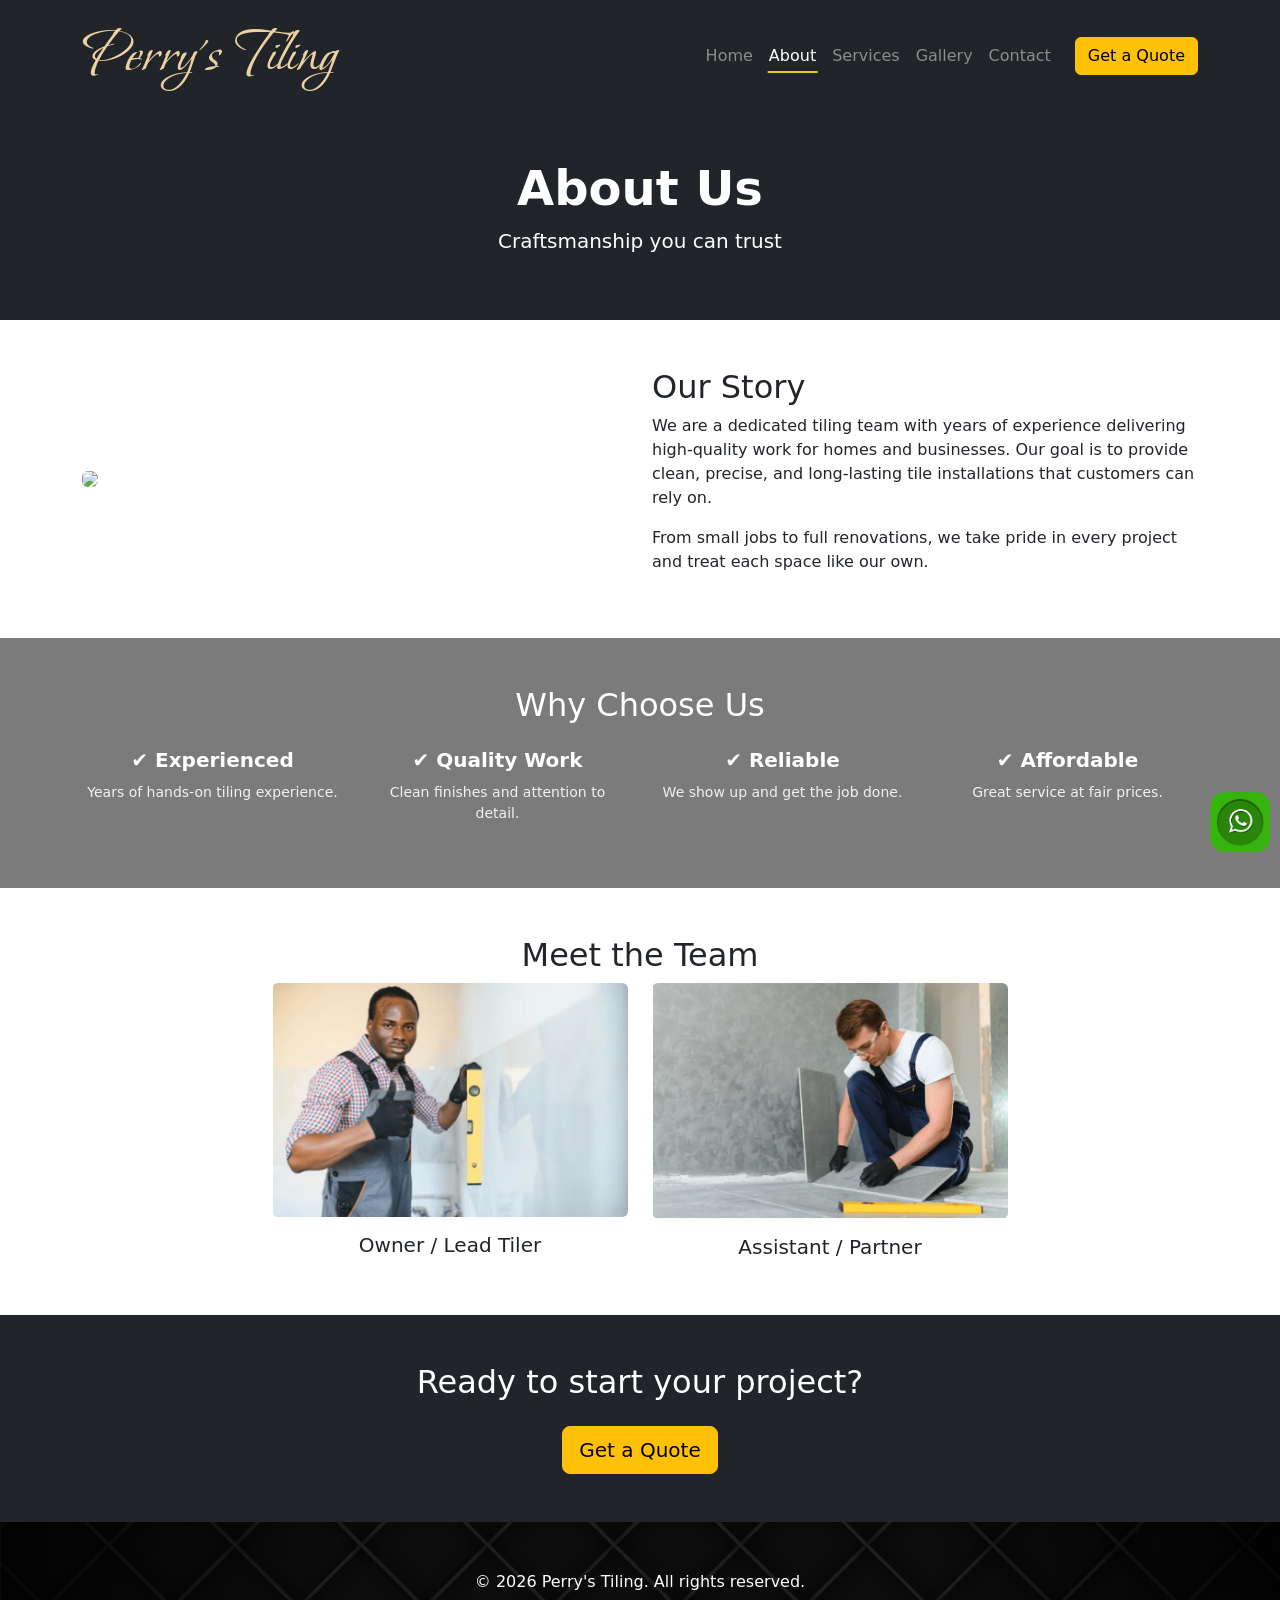
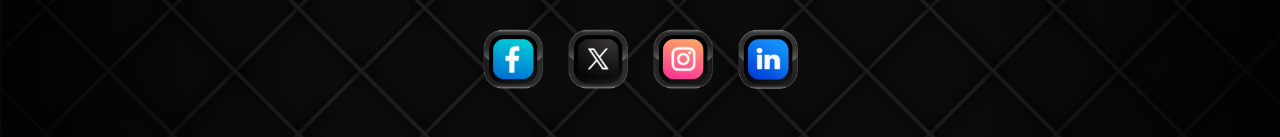
==== about.html @ 27e68f6c "fixing the social media links" ====
<!DOCTYPE html>
<html lang="en">

<head>
  <meta charset="UTF-8">
  <meta name="viewport" content="width=device-width, initial-scale=1.0">
  <title>About - Perry's Tiling</title>


  <link rel="icon" href="pictures/mediterranean-tiles-background.png" type="image/png">

  <!-- Bootstrap CSS -->
  <link href="https://cdn.jsdelivr.net/npm/bootstrap@5.3.0/dist/css/bootstrap.min.css" rel="stylesheet">

  <!-- Custom CSS -->
  <link rel="stylesheet" href="main.css">
</head>

<body>

  <!-- 🔹 NAVBAR -->
  <nav class="navbar navbar-expand-lg navbar-dark bg-dark sticky-top">
    <div class="container">
      <a class="logo" href="index.html">Perry's Tiling</a>

      <button class="navbar-toggler" data-bs-toggle="collapse" data-bs-target="#navMenu">
        <span class="navbar-toggler-icon"></span>
      </button>

      <div class="collapse navbar-collapse" id="navMenu">
        <ul class="navbar-nav ms-auto">
          <li class="nav-item"><a class="nav-link" href="index.html">Home</a></li>
          <li class="nav-item"><a class="nav-link active" href="about.html">About</a></li>
          <li class="nav-item"><a class="nav-link" href="services.html">Services</a></li>
          <li class="nav-item"><a class="nav-link" href="gallery.html">Gallery</a></li>
          <li class="nav-item"><a class="nav-link" href="contact.html">Contact</a></li>
        </ul>
        <a href="contact.html" class="hide-quote btn btn-warning ms-3">Get a Quote</a>
      </div>
    </div>
  </nav>


  <!-- 🔹 HEADER -->
  <section class="bg-dark text-white text-center p-5">
    <div class="container">
      <h1 class="display-5 fw-bold">About Us</h1>
      <p class="lead">Craftsmanship you can trust</p>
    </div>
  </section>

  <!-- 🔹 COMPANY STORY -->
  <section class="py-5">
    <div class="container">
      <div class="row align-items-center">

        <div class="col-md-6">
          <img
            src="pictures\portrait-couple-doing-exercise-together-watching-video-tutorial-laptop-while-staying-home-sport-concept-new-normal-lifestyle-concept.jpg"
            class="img-fluid rounded">
        </div>

        <div class="col-md-6">
          <h2>Our Story</h2>
          <p>
            We are a dedicated tiling team with years of experience delivering high-quality work for homes and
            businesses.
            Our goal is to provide clean, precise, and long-lasting tile installations that customers can rely on.
          </p>
          <p>
            From small jobs to full renovations, we take pride in every project and treat each space like our own.
          </p>
        </div>

      </div>
    </div>
  </section>

  <!-- 🔹 WHY CHOOSE US -->
  <section class="why-choose-us py-5">
    <div class="container text-center">
      <h2 class="mb-4">Why Choose Us</h2>

      <div class="row">
        <div class="col-md-3">
          <h5>✔ Experienced</h5>
          <p>Years of hands-on tiling experience.</p>
        </div>

        <div class="col-md-3">
          <h5>✔ Quality Work</h5>
          <p>Clean finishes and attention to detail.</p>
        </div>

        <div class="col-md-3">
          <h5>✔ Reliable</h5>
          <p>We show up and get the job done.</p>
        </div>

        <div class="col-md-3">
          <h5>✔ Affordable</h5>
          <p>Great service at fair prices.</p>
        </div>
      </div>
    </div>
  </section>

  <!-- 🔹 TEAM -->
  <section class="py-5">
    <div class="container text-center">
      <h2>Meet the Team</h2>

      <div class="row justify-content-center">
        <div class="col-md-4">
          <img src="pictures/owner.png" class="img-fluid rounded mb-3">
          <h5>Owner / Lead Tiler</h5>
        </div>

        <div class="col-md-4">
          <img src="pictures/helper.png" class="img-fluid rounded mb-3">
          <h5>Assistant / Partner</h5>
        </div>
      </div>
    </div>
  </section>

  <!-- 🔹 CTA -->
  <section class="bg-dark text-white text-center p-5">
    <h2>Ready to start your project?</h2>
    <a href="contact.html" class="btn btn-warning btn-lg mt-3">Get a Quote</a>
  </section>

  <!-- 🔹 FOOTER -->
  <footer class="bg-black text-white text-center py-5">
    <p>&copy; 2026 Perry's Tiling. All rights reserved.</p>
    <div class="whatsapp-btn">
      <div class="hover-panel">
        <span class="label">Chat with us</span>
      </div>
      <img src="pictures/whatsApp2.png" alt="whatsApp" class="whatsApp-logo">
    </div>
    <div class="flex-social-media-icons">
      <a class="fb-logo" href="">
        <img class="fb-logo" src="pictures/FaceBooK.png" alt="Facebook">
      </a>
      <a class="gram-logo" href="">
        <img class="x-logo" src="pictures/xx.png" alt="x">
      </a>
      <a class="gram-logo"href="">
        <img class="gram-logo" src="pictures/insta-gram.png" alt="Instagram">
      </a>
      <a class="indeed-logo" href="">
        <img class="indeed-logo" src="pictures/indeed.png" alt="Indeed">
      </a>
      <a class="whatsApp-float" href="https://wa.me/18768173377" target="_blank" class="whatsapp-btn">
        <img class="whatsApp-float" src="pictures/whatsApppp.png" alt="whatsApp">
      </a>
    </div>
  </footer>

  <!-- Bootstrap JS -->
  <script src="https://cdn.jsdelivr.net/npm/bootstrap@5.3.0/dist/js/bootstrap.bundle.min.js"></script>

  <!-- Custom JS -->
  <script src="js/main.js"></script>


</body>

</html>
---- main.css ----
@font-face {
  font-family: 'MyFontLogo';
  src: url('fonts/Bonheur_Royale/BonheurRoyale-Regular.ttf') format('truetype');
  font-weight: normal;
  font-style: normal;
}

@font-face {
  font-family: 'MyFont';
  src: url('fonts/FontName-Bold.ttf') format('truetype');
  font-weight: bold;
  font-style: normal;
}

@font-face {
  font-family: 'MyFont';
  src: url('fonts/FontName-Italic.ttf') format('truetype');
  font-weight: normal;
  font-style: italic;
}

@font-face {
  font-family: 'MyFont';
  src: url('fonts/FontName-BoldItalic.ttf') format('truetype');
  font-weight: bold;
  font-style: italic;
}






html {
  scroll-behavior: smooth;
}

.section {
  opacity: 0;
  transform: translateY(30px);
  transition: all 0.6s ease;
}

.section.show {
  opacity: 1;
  transform: translateY(0);
}

/* NAV LINKS */
.nav-link {
  position: relative;
  text-decoration: none;
  color: #8c8c8c;
  padding: 5px 0;
  display: inline-block;
  /* important */
}


.logo {
  font-family: 'MyFontLogo';
  font-size: 4rem;
  /* font-weight: bold; */
  color: #ecd2a3;
  text-decoration: none;

}

.nav-link::after {
  content: "";
  position: absolute;
  left: 50%;
  bottom: 0;
  width: 0;
  height: 2px;
  background-color: #edc900;
  transform: translateX(-50%);
  transition: width 0.3s ease;
}

/* Hover + active */
.nav-link:hover::after,
.nav-link.active::after {
  width: 80%;
}


/* HOME SECTION */
.hero {
  position: relative;
  height: 100vh;
  overflow: hidden;
  background-size: cover;
  background-position: center;
  transition: background-image 1s ease-in-out, transform 2.5s ease;
}

/* Desktop first - show desktop button by default */
.mobile-only {
  display: none;
}

.desk-top-only {  /* watch the spelling: desk-top vs desktop */
  display: none;
}
/* Text */
.hero-content {
  position: absolute;
  top: 50%;
  left: 50%;
  transform: translate(-50%, -50%);
  color: white;
  font-size: 2.5rem;
  text-align: center;
  z-index: 2;
}

/* Shadow / light sweep */
.hero-overlay {
  position: absolute;
  width: 250%;
  height: 100%;
  top: 0;
  left: -150%;
  z-index: 1;
  background: linear-gradient(120deg,
      rgb(0, 0, 0) 0%,
      rgb(0, 0, 0) 25%,
      rgba(255, 255, 255, 0.376) 45%,
      rgba(255, 255, 255, 0) 50%,
      /* 🔥 brightest point */
      rgba(255, 255, 255, 0.399) 55%,
      rgb(0, 0, 0) 75%,
      rgb(0, 0, 0) 100%);

  animation: flashlightSweep 12s linear infinite;
}

@keyframes flashlightSweep {
  0% {
    left: -150%;
  }

  100% {
    left: 100%;
  }
}

.card-img-top {
  height: 250px;
  object-fit: cover;
}

.card-img-bottom {
  width: 100%;
  height: 278px;
}


.card {
  border: none;
  transition: transform 0.3s ease, box-shadow 0.3s ease;
}





/* ABOUT SECTION */
.why-choose-us {
  position: relative;
  background-image: url("pictures/close-up-marble-textured-tiles.jpg");
  background-repeat: repeat;
  background-size: 500px;
  /* adjust based on your tile */
  background-position: center;
  padding: 80px 0;
}

.why-choose-us::before {
  content: "";
  position: absolute;
  inset: 0;
  background: rgba(0, 0, 0, 0.517);
  /* dark overlay */
}

.why-choose-us .container {
  position: relative;
  z-index: 1;
  color: white;
}

.why-choose-us h5 {
  margin-bottom: 10px;
  font-weight: 600;
}

.why-choose-us p {
  font-size: 14px;
  opacity: 0.9;
}

.why-choose-us .col-md-3 {
  transition: transform 0.3s ease;
}

.why-choose-us .col-md-3:hover {
  transform: translateY(-5px);
}


/* SERVICE SECTION */

.bathroom-tiling1 {
  width: 100%;
  height: 450px;
  object-fit: cover;
}

.process-section {
  position: relative;
  background-image: url("pictures/architectural-blueprints.jpg");
  background-size: cover;
  background-position: center;
  background-repeat: no-repeat;
  color: white;
}

/* Overlay for readability */
.process-section::before {
  content: "";
  position: absolute;
  inset: 0;
  background: rgba(0, 0, 50, 0.531);
  /* deep blueprint blue */
}

/* Keep content above overlay */
.process-section .container {
  position: relative;
  z-index: 1;
}

.process-section h5 {
  font-weight: bold;
  margin-bottom: 10px;
}

.process-section p {
  font-size: 14px;
  opacity: 0.9;
}


.process-section .col-md-3 {
  border-right: 1px solid rgba(255, 255, 255, 0.2);
}

.process-section .col-md-3:last-child {
  border-right: none;
}



/* Gallery Section */

.gallery-img{
  cursor: pointer;
  transition: transform 0.3s ease;
  width: 100%;
  aspect-ratio: 1 / 1;
  overflow: hidden;
  position: relative;
  border-radius: 8px;
  height: 350px;
  object-fit: cover;
}

.gallery-img:hover {
  transform: scale(1.05);
}


.modal-body {
  padding: 20px;
}


#lightboxImage {
  transition: transform 0.3s ease;
}

#lightboxImage:hover {
  transform: scale(1.02);
}


/* Fix modal width */
.modal-dialog {
  max-width: 800px;
  /* you can adjust: 700px, 900px, etc */
  /* max-height: 400px; */
}

/* Fix modal height and center content */
.modal-body {
  height: 500px;/* fixed height */
  width: 100%;
  display: flex;
  flex-direction: column;
  justify-content: center;
  align-items: center;
  padding: 30px;
}
.modal-img{
  max-width: 100%;
  max-height: 70vh;
  object-fit: contain;
}
.caption{
  margin-top: 12px;
  text-align: center;
  max-width: 100%;
}
/* Make image fit inside without breaking */
#lightboxImage {
  max-width: 100%;
  max-height: 100%;
  object-fit: contain;
}



.kitchen-1 {
  width: 100%;
  height: 450px;
  object-fit: cover;
}

.stairs {
  width: 100%;
  height: 450px;
  object-fit: cover;
}

.tile-stairs2 {
  width: 100%;
  height: 450px;
  object-fit: cover;
}

.tile-design {
  width: 100%;
  height: 450px;
  object-fit: cover;
}

.repair-floor {
  width: 100%;
  height: 450px;
  object-fit: cover;
}

.kitchen6 {
  width: 100%;
  height: 450px;
  object-fit: cover;
}

.bathroom6 {
  width: 100%;
  height: 350px;
  object-fit: cover;
}

.floor-tiling {
  width: 100%;
  height: 350px;
  object-fit: cover;
}


/* CONTACT SECTION */
.hide-on-contact{
  visibility: hidden;
}


.popup {
    position: fixed;
    top: 0; left: 0;
    width: 100%; height: 100%;
    background: rgba(0,0,0,0.5);
    display: flex;
    align-items: center;
    justify-content: center;
    z-index: 1050;
}
.popup.hidden {
    display: none;
}
.popup-content {
    background: white;
    padding: 30px;
    border-radius: 8px;
    text-align: center;
    max-width: 400px;
    box-shadow: 0 5px 15px rgba(0,0,0,0.3);

}

/* Overlay background */
.popup {
    position: fixed;
    top: 0;
    left: 0;
    width: 100%;
    height: 100%;
    background: rgba(0, 0, 0, 0.5);
    display: flex;
    align-items: center;
    justify-content: center;
    z-index: 1050;
    opacity: 1;
    transition: opacity 0.15s linear;
}

.popup.hidden {
    display: none;
    opacity: 0;
}

/* The actual popup box */
.popup-content {
    background: #fff;
    border-radius: 0.5rem;
    box-shadow: 0 0.5rem 1rem rgba(0, 0, 0, 0.15);
    width: 100%;
    max-width: 500px;
    margin: 1rem;
    padding: 0;
    transform: scale(1);
    transition: transform 0.15s ease-out;
    border: 1px solid rgba(0, 0, 0, 0.175);
}

/* Header area */
.popup-content h4 {
    color: #198754; /* Bootstrap success green */
    font-size: 1.5rem;
    font-weight: 500;
    padding: 1.5rem 1.5rem 0.5rem;
    margin: 0;
    border-bottom: 1px solid #dee2e6;
}

/* Body text */
.popup-content p {
    padding: 1rem 1.5rem;
    margin: 0;
    color: #212529;
    font-size: 1rem;
    line-height: 1.5;
}

/* Footer with button */
.popup-content button {
    margin: 0 1.5rem 1.5rem;
    padding: 0.5rem 1rem;
    font-size: 1rem;
    border-radius: 0.375rem;
    border: none;
    background-color: #198754;
    color: white;
    cursor: pointer;
    transition: background-color 0.15s ease-in-out;
}

.popup-content button:hover {
    background-color: #157347;
}

.popup-content button:focus {
    outline: 0;
    box-shadow: 0 0 0 0.25rem rgba(25, 135, 84, 0.25);
}

/* Success icon - optional but nice */
.popup-content h4::before {
    content: "✓";
    display: inline-block;
    width: 32px;
    height: 32px;
    background: #198754;
    color: white;
    border-radius: 50%;
    text-align: center;
    line-height: 32px;
    margin-right: 0.75rem;
    font-size: 1.25rem;
}

/* Mobile tweaks */
@media (max-width: 576px) {
    .popup-content {
        margin: 0.5rem;
    }
    .popup-content h4 {
        font-size: 1.25rem;
    }
}




/* SOCIAL MEDIA ICONS */
.fb-logo {
  width: 70px;
  margin-top: 10px;
}

.gram-logo {
  width: 70px;
  margin-top: 10px;
}


.x-logo {
  width: 70px;
  margin-top: 10px;
}

.indeed-logo {
  width: 70px;
  margin-top: 10px;
}

.whatsApp-float {
  width: 70px;
  margin-top: 10px;
  display: none;
}

.flex-social-media-icons {
  display: flex;
  justify-content: center;
  gap: 50px;
}

/* NAV LINKS */
/* About Section with Parallax Effect */

.about-parallax {
  background-image: url('pictures/bathromm6.png');
  min-height: 400px;

  background-attachment: fixed;
  /* parallax */
  background-position: center;
  background-repeat: no-repeat;
  background-size: cover;

  display: flex;
  align-items: center;
  justify-content: center;
}

.about-parallax .content {
  background: rgba(0, 0, 0, 0.5);
  padding: 40px;
  border-radius: 10px;
  color: white;
}

.btn-dark {
  background-color: #c9a34e;
  border: none;
}

.btn-dark:hover {
  background-color: #a8832f;
}






/* FOOTER SESSION */

footer {
  position: relative;
  background: url('pictures/tile-background.jpg') center/cover no-repeat;
  overflow: hidden;
}

/* Dark overlay for readability */
footer::before {
  content: "";
  position: absolute;
  inset: 0;
  background: rgba(0, 0, 0, 0.577);
}

/* Keep your content above the overlay */
footer>* {
  position: relative;
  z-index: 2;
}


footer p {
  margin-bottom: 15px;
}

.flex-social-media-icons {
  margin-top: 15px;
  gap: 15px;
  display: flex;
  justify-content: center;
}

.flex-social-media-icons img {
  width: 60px;
  transition: transform 0.3s ease, opacity 0.3s ease;
  cursor: pointer;
}

.flex-social-media-icons img:hover {
  transform: scale(1.1);
  opacity: 0.8;
}


/* WHATSAPP BUTTON */
.whatsapp-btn {
  position: fixed;
  right: 0px;
  bottom: 53px;
  height: 60px;
  /* match your image height */
  display: flex;
  align-items: center;
  cursor: pointer;
  z-index: 99999;
  padding: 0 10px;
  border: 60px;
}


/* Image */
.whatsApp-logo {
  height: 100%;
  width: auto;
  display: block;
  position: relative;
  z-index: 2;
}

.whatsApp-logo {
  width: 60px;
  margin-top: 10px;
}

/* Expanding panel */
.hover-panel {
  position: absolute;
  right: 12px;
  top: 5px;
  height: 100%;
  width: 0;
  background: #36b30d;
  border-radius: 15px 0 0 15px;
  /* curve on LEFT */
  display: flex;
  align-items: center;
  justify-content: center;
  overflow: hidden;
  transition: width 0.4s ease;
  z-index: 1;
}

/* Text */
.label {
  color: white;
  white-space: nowrap;
  opacity: 0;
  transform: translateX(10px);
  transition: all 0.3s ease;
}

/* Hover effect */
.whatsapp-btn:hover .hover-panel {
  width: 220px;
}

.whatsapp-btn:hover .label {
  opacity: 1;
  transform: translateX(0);
}



@media (max-width: 991px) {
.hide-quote {
  visibility: hidden;
}
  .desk-top-only {
    display: none; /* hide the nav button */
  }
  
  .mobile-only {
    display: inline-block; /* show the hero button */
    margin-top: 1.5rem;
    width: 150px; /* full width looks better on mobile */
  }
}



@media (max-width: 827px) {
  .whatsapp-btn {
  display: none;
  }

.whatsApp-float {
  display: block;
  display: flex;
  justify-content: center;
  align-items: center;

}
}
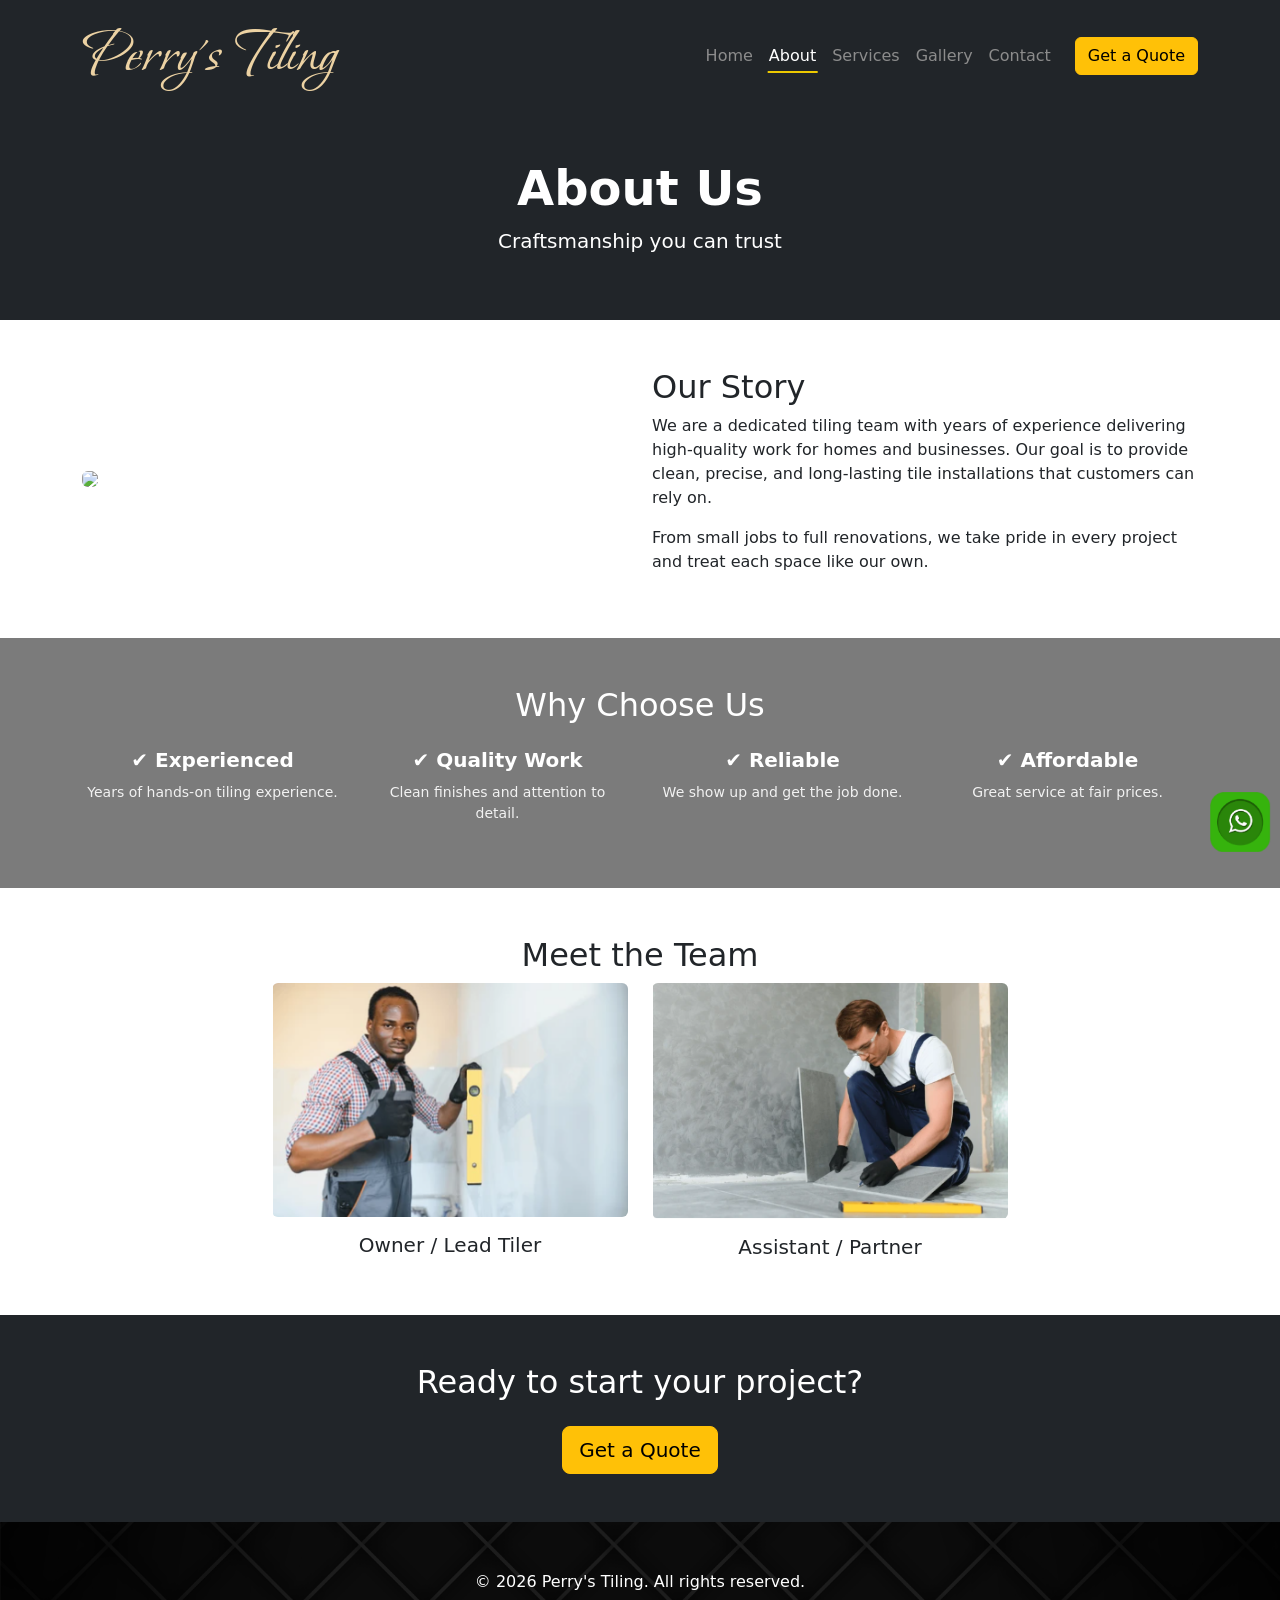
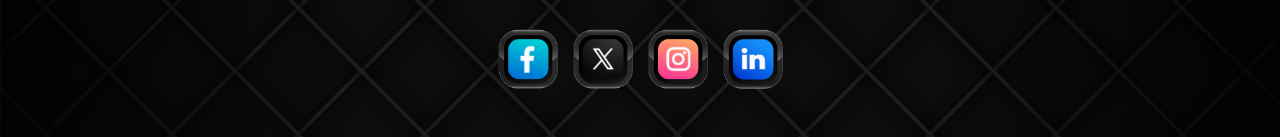
==== commit ae48bc36: "fix buttons" ====
--- a/about.html
+++ b/about.html
@@ -133,12 +133,14 @@
   <!-- 🔹 FOOTER -->
   <footer class="bg-black text-white text-center py-5">
     <p>&copy; 2026 Perry's Tiling. All rights reserved.</p>
-    <div class="whatsapp-btn">
-      <div class="hover-panel">
-        <span class="label">Chat with us</span>
-      </div>
-      <img src="pictures/whatsApp2.png" alt="whatsApp" class="whatsApp-logo">
-    </div>
+  <a href="https://wa.me/18768173377?text=Hi%20Perrys%20Tiling" 
+   target="_blank" 
+   class="whatsapp-btn">
+  <div class="hover-panel">
+    <span class="label">Chat with us</span>
+  </div>
+  <img src="pictures/whatsApp2.png" alt="whatsApp" class="whatsApp-logo">
+</a>
     <div class="flex-social-media-icons">
       <a class="fb-logo" href="">
         <img class="fb-logo" src="pictures/FaceBooK.png" alt="Facebook">
--- a/main.css
+++ b/main.css
@@ -616,13 +616,14 @@
 
 .flex-social-media-icons {
   margin-top: 15px;
-  gap: 15px;
+  gap: 5px;
   display: flex;
   justify-content: center;
 }
 
 .flex-social-media-icons img {
   width: 60px;
+  height: 60px;
   transition: transform 0.3s ease, opacity 0.3s ease;
   cursor: pointer;
 }
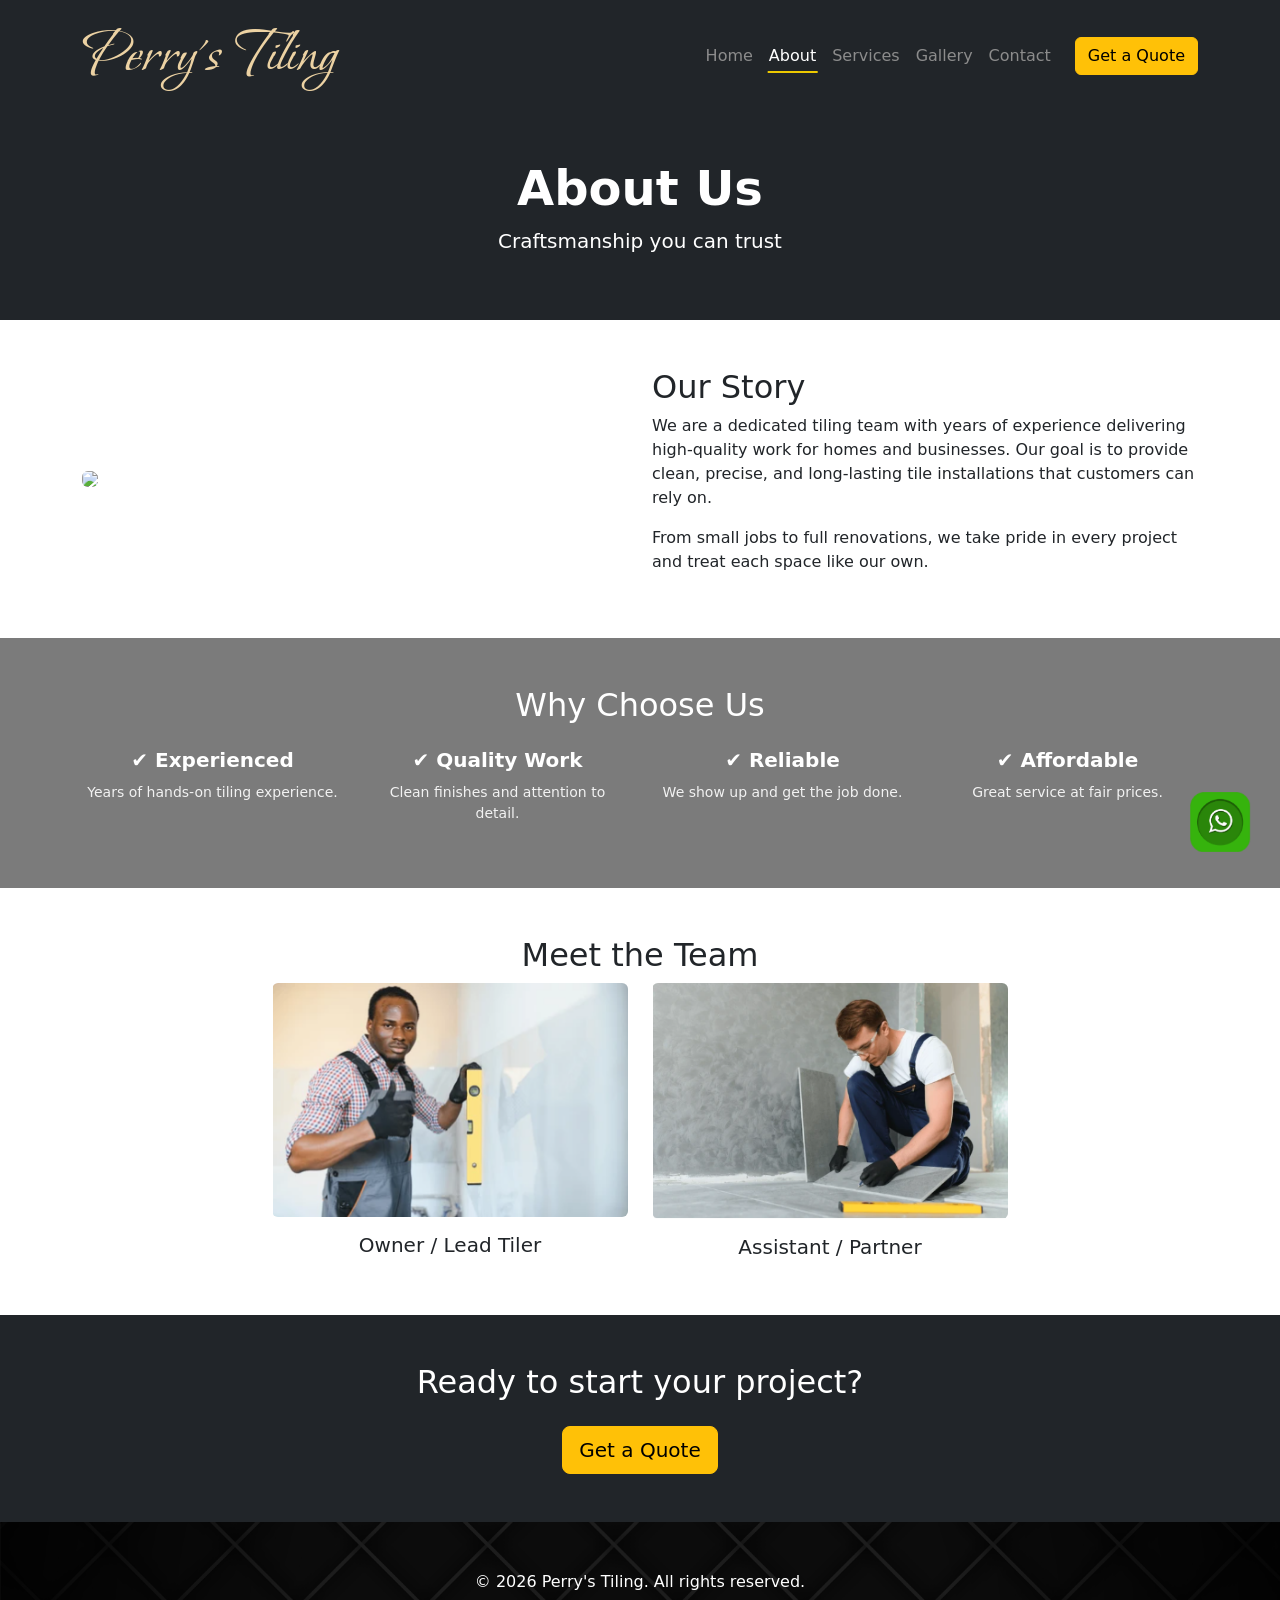
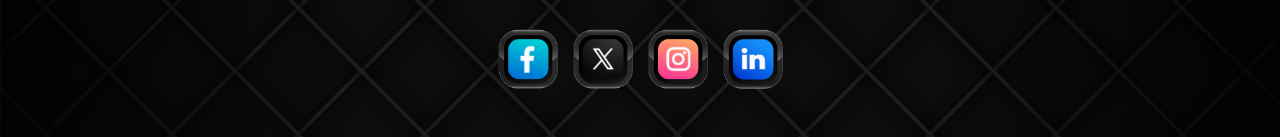
==== commit 3c2535dc: "all done now" ====
--- a/about.html
+++ b/about.html
@@ -46,6 +46,8 @@
     <div class="container">
       <h1 class="display-5 fw-bold">About Us</h1>
       <p class="lead">Craftsmanship you can trust</p>
+        <a href="contact.html" class="desk-top-only btn btn-warning btn-lg">Get a Quote</a>
+      <a href="contact.html" class="mobile-only btn btn-warning btn-lg">Get a Quote</a>
     </div>
   </section>
 
--- a/main.css
+++ b/main.css
@@ -100,9 +100,11 @@
   display: none;
 }
 
-.desk-top-only {  /* watch the spelling: desk-top vs desktop */
+.desk-top-only {
+  /* watch the spelling: desk-top vs desktop */
   display: none;
 }
+
 /* Text */
 .hero-content {
   position: absolute;
@@ -265,7 +267,7 @@
 
 /* Gallery Section */
 
-.gallery-img{
+.gallery-img {
   cursor: pointer;
   transition: transform 0.3s ease;
   width: 100%;
@@ -305,7 +307,8 @@
 
 /* Fix modal height and center content */
 .modal-body {
-  height: 500px;/* fixed height */
+  height: 500px;
+  /* fixed height */
   width: 100%;
   display: flex;
   flex-direction: column;
@@ -313,16 +316,19 @@
   align-items: center;
   padding: 30px;
 }
-.modal-img{
+
+.modal-img {
   max-width: 100%;
   max-height: 70vh;
   object-fit: contain;
 }
-.caption{
+
+.caption {
   margin-top: 12px;
   text-align: center;
   max-width: 100%;
 }
+
 /* Make image fit inside without breaking */
 #lightboxImage {
   max-width: 100%;
@@ -382,133 +388,139 @@
 
 
 /* CONTACT SECTION */
-.hide-on-contact{
+.hide-on-contact {
   visibility: hidden;
 }
 
 
 .popup {
-    position: fixed;
-    top: 0; left: 0;
-    width: 100%; height: 100%;
-    background: rgba(0,0,0,0.5);
-    display: flex;
-    align-items: center;
-    justify-content: center;
-    z-index: 1050;
-}
+  position: fixed;
+  top: 0;
+  left: 0;
+  width: 100%;
+  height: 100%;
+  background: rgba(0, 0, 0, 0.5);
+  display: flex;
+  align-items: center;
+  justify-content: center;
+  z-index: 1050;
+}
+
 .popup.hidden {
-    display: none;
-}
+  display: none;
+}
+
 .popup-content {
-    background: white;
-    padding: 30px;
-    border-radius: 8px;
-    text-align: center;
-    max-width: 400px;
-    box-shadow: 0 5px 15px rgba(0,0,0,0.3);
+  background: white;
+  padding: 30px;
+  border-radius: 8px;
+  text-align: center;
+  max-width: 400px;
+  box-shadow: 0 5px 15px rgba(0, 0, 0, 0.3);
 
 }
 
 /* Overlay background */
 .popup {
-    position: fixed;
-    top: 0;
-    left: 0;
-    width: 100%;
-    height: 100%;
-    background: rgba(0, 0, 0, 0.5);
-    display: flex;
-    align-items: center;
-    justify-content: center;
-    z-index: 1050;
-    opacity: 1;
-    transition: opacity 0.15s linear;
+  position: fixed;
+  top: 0;
+  left: 0;
+  width: 100%;
+  height: 100%;
+  background: rgba(0, 0, 0, 0.5);
+  display: flex;
+  align-items: center;
+  justify-content: center;
+  z-index: 1050;
+  opacity: 1;
+  transition: opacity 0.15s linear;
 }
 
 .popup.hidden {
-    display: none;
-    opacity: 0;
+  display: none;
+  opacity: 0;
 }
 
 /* The actual popup box */
 .popup-content {
-    background: #fff;
-    border-radius: 0.5rem;
-    box-shadow: 0 0.5rem 1rem rgba(0, 0, 0, 0.15);
-    width: 100%;
-    max-width: 500px;
-    margin: 1rem;
-    padding: 0;
-    transform: scale(1);
-    transition: transform 0.15s ease-out;
-    border: 1px solid rgba(0, 0, 0, 0.175);
+  background: #fff;
+  border-radius: 0.5rem;
+  box-shadow: 0 0.5rem 1rem rgba(0, 0, 0, 0.15);
+  width: 100%;
+  max-width: 500px;
+  margin: 1rem;
+  padding: 0;
+  transform: scale(1);
+  transition: transform 0.15s ease-out;
+  border: 1px solid rgba(0, 0, 0, 0.175);
 }
 
 /* Header area */
 .popup-content h4 {
-    color: #198754; /* Bootstrap success green */
-    font-size: 1.5rem;
-    font-weight: 500;
-    padding: 1.5rem 1.5rem 0.5rem;
-    margin: 0;
-    border-bottom: 1px solid #dee2e6;
+  color: #198754;
+  /* Bootstrap success green */
+  font-size: 1.5rem;
+  font-weight: 500;
+  padding: 1.5rem 1.5rem 0.5rem;
+  margin: 0;
+  border-bottom: 1px solid #dee2e6;
 }
 
 /* Body text */
 .popup-content p {
-    padding: 1rem 1.5rem;
-    margin: 0;
-    color: #212529;
-    font-size: 1rem;
-    line-height: 1.5;
+  padding: 1rem 1.5rem;
+  margin: 0;
+  color: #212529;
+  font-size: 1rem;
+  line-height: 1.5;
 }
 
 /* Footer with button */
 .popup-content button {
-    margin: 0 1.5rem 1.5rem;
-    padding: 0.5rem 1rem;
-    font-size: 1rem;
-    border-radius: 0.375rem;
-    border: none;
-    background-color: #198754;
-    color: white;
-    cursor: pointer;
-    transition: background-color 0.15s ease-in-out;
+  margin: 0 1.5rem 1.5rem;
+  padding: 0.5rem 1rem;
+  font-size: 1rem;
+  border-radius: 0.375rem;
+  border: none;
+  background-color: #198754;
+  color: white;
+  cursor: pointer;
+  transition: background-color 0.15s ease-in-out;
 }
 
 .popup-content button:hover {
-    background-color: #157347;
+  background-color: #157347;
 }
 
 .popup-content button:focus {
-    outline: 0;
-    box-shadow: 0 0 0 0.25rem rgba(25, 135, 84, 0.25);
+  outline: 0;
+  box-shadow: 0 0 0 0.25rem rgba(25, 135, 84, 0.25);
 }
 
 /* Success icon - optional but nice */
 .popup-content h4::before {
-    content: "✓";
-    display: inline-block;
-    width: 32px;
-    height: 32px;
-    background: #198754;
-    color: white;
-    border-radius: 50%;
-    text-align: center;
-    line-height: 32px;
-    margin-right: 0.75rem;
-    font-size: 1.25rem;
+  content: "✓";
+  display: inline-block;
+  width: 32px;
+  height: 32px;
+  background: #198754;
+  color: white;
+  border-radius: 50%;
+  text-align: center;
+  line-height: 32px;
+  margin-right: 0.75rem;
+  font-size: 1.25rem;
 }
 
 /* Mobile tweaks */
 @media (max-width: 576px) {
-    .popup-content {
-        margin: 0.5rem;
-    }
-    .popup-content h4 {
-        font-size: 1.25rem;
-    }
+  .popup-content {
+    margin: 0.5rem;
+  }
+
+  .popup-content h4 {
+    font-size: 1.25rem;
+  }
 }
 
 
@@ -554,13 +566,11 @@
 .about-parallax {
   background-image: url('pictures/bathromm6.png');
   min-height: 400px;
-
   background-attachment: fixed;
   /* parallax */
   background-position: center;
   background-repeat: no-repeat;
   background-size: cover;
-
   display: flex;
   align-items: center;
   justify-content: center;
@@ -584,18 +594,14 @@
 
 
 
-
-
-
 /* FOOTER SESSION */
-
 footer {
   position: relative;
   background: url('pictures/tile-background.jpg') center/cover no-repeat;
   overflow: hidden;
 }
 
-/* Dark overlay for readability */
+/* Dark Overlay For Readability */
 footer::before {
   content: "";
   position: absolute;
@@ -603,12 +609,11 @@
   background: rgba(0, 0, 0, 0.577);
 }
 
-/* Keep your content above the overlay */
+/* Keep Your Content Above The Overlay */
 footer>* {
   position: relative;
   z-index: 2;
 }
-
 
 footer p {
   margin-bottom: 15px;
@@ -637,10 +642,9 @@
 /* WHATSAPP BUTTON */
 .whatsapp-btn {
   position: fixed;
-  right: 0px;
+  right: 20px;
   bottom: 53px;
   height: 60px;
-  /* match your image height */
   display: flex;
   align-items: center;
   cursor: pointer;
@@ -649,25 +653,22 @@
   border: 60px;
 }
 
-
 /* Image */
 .whatsApp-logo {
   height: 100%;
+  width: 60px;
+  margin-top: 10px;
   width: auto;
   display: block;
   position: relative;
   z-index: 2;
 }
 
-.whatsApp-logo {
-  width: 60px;
-  margin-top: 10px;
-}
 
 /* Expanding panel */
 .hover-panel {
   position: absolute;
-  right: 12px;
+  right: 21px;
   top: 5px;
   height: 100%;
   width: 0;
@@ -704,17 +705,21 @@
 
 
 @media (max-width: 991px) {
-.hide-quote {
-  visibility: hidden;
-}
+  .hide-quote {
+    visibility: hidden;
+  }
+
   .desk-top-only {
-    display: none; /* hide the nav button */
-  }
-  
+    display: none;
+    /* hide the nav button */
+  }
+
   .mobile-only {
-    display: inline-block; /* show the hero button */
+    display: inline-block;
+    /* show the hero button */
     margin-top: 1.5rem;
-    width: 150px; /* full width looks better on mobile */
+    width: 150px;
+    /* full width looks better on mobile */
   }
 }
 
@@ -722,14 +727,14 @@
 
 @media (max-width: 827px) {
   .whatsapp-btn {
-  display: none;
-  }
-
-.whatsApp-float {
-  display: block;
-  display: flex;
-  justify-content: center;
-  align-items: center;
-
-}
+    display: none;
+  }
+
+  .whatsApp-float {
+    display: block;
+    display: flex;
+    justify-content: center;
+    align-items: center;
+
+  }
 }
